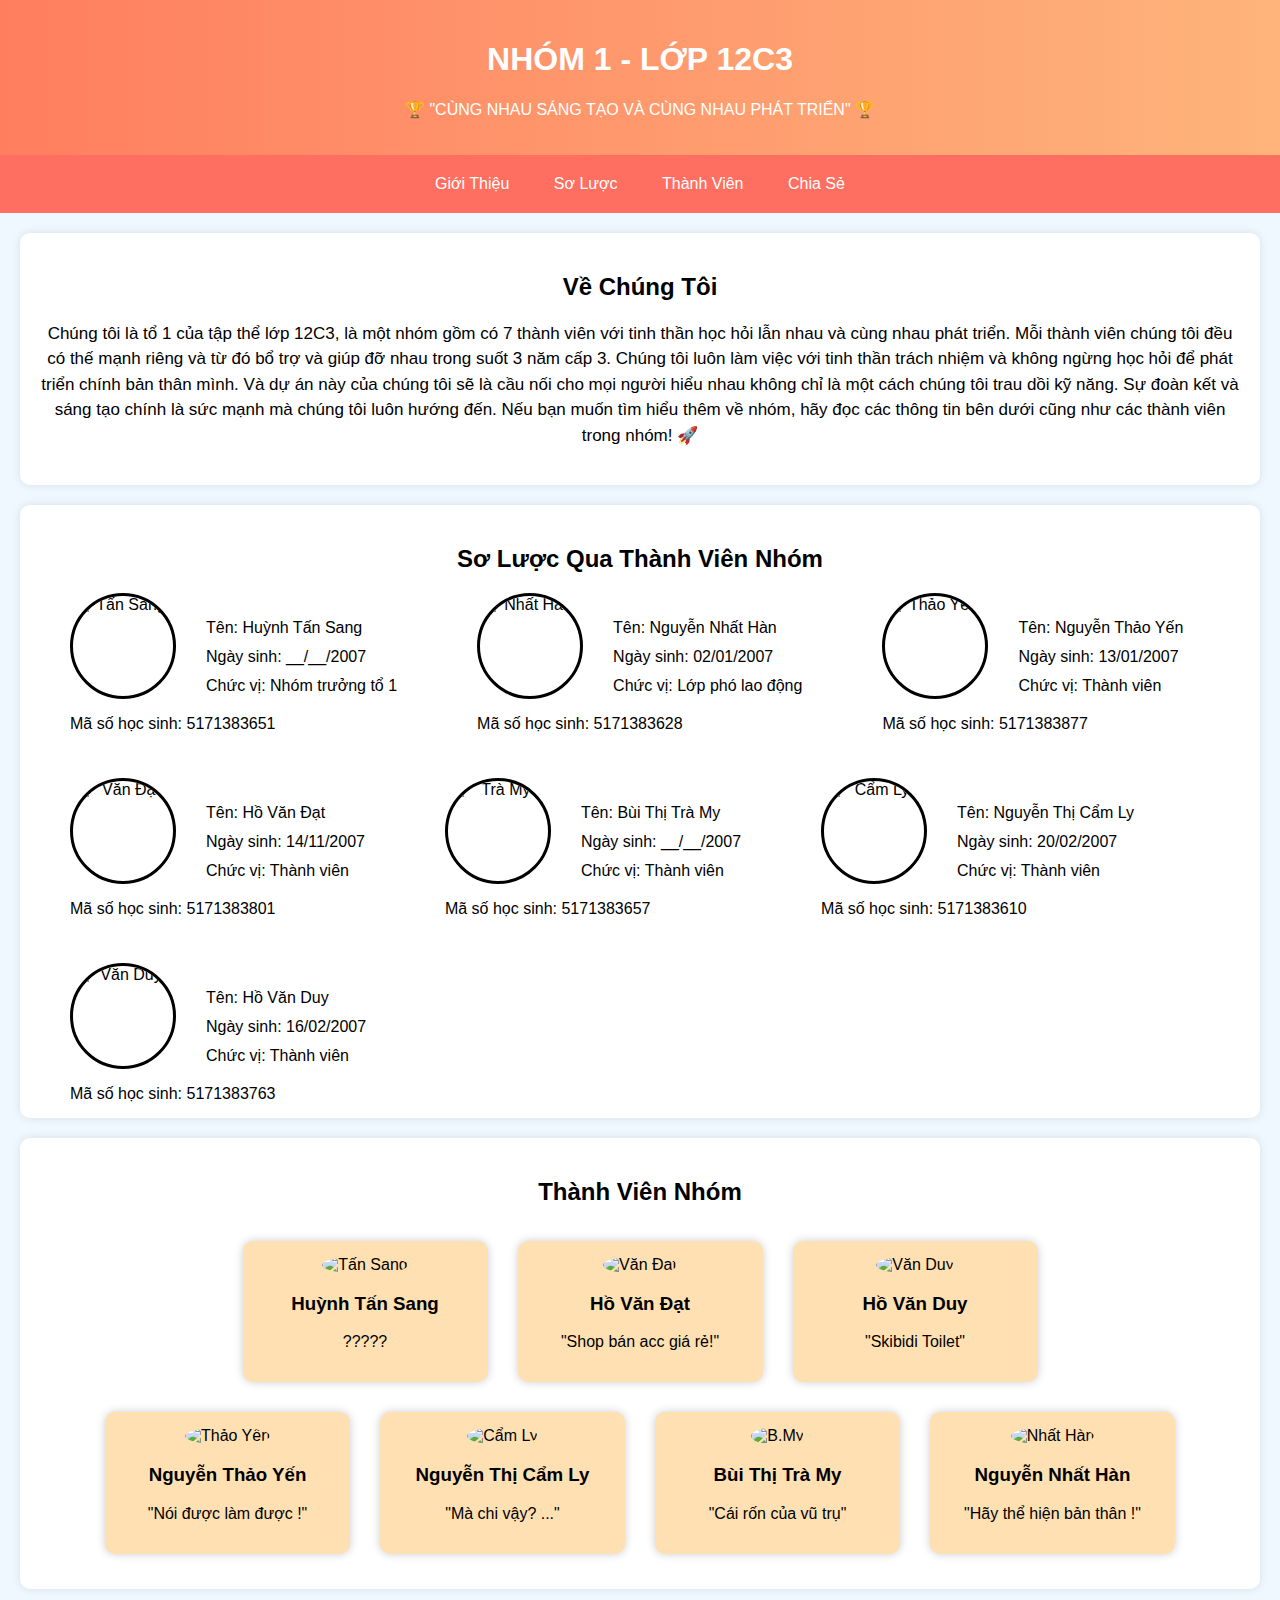
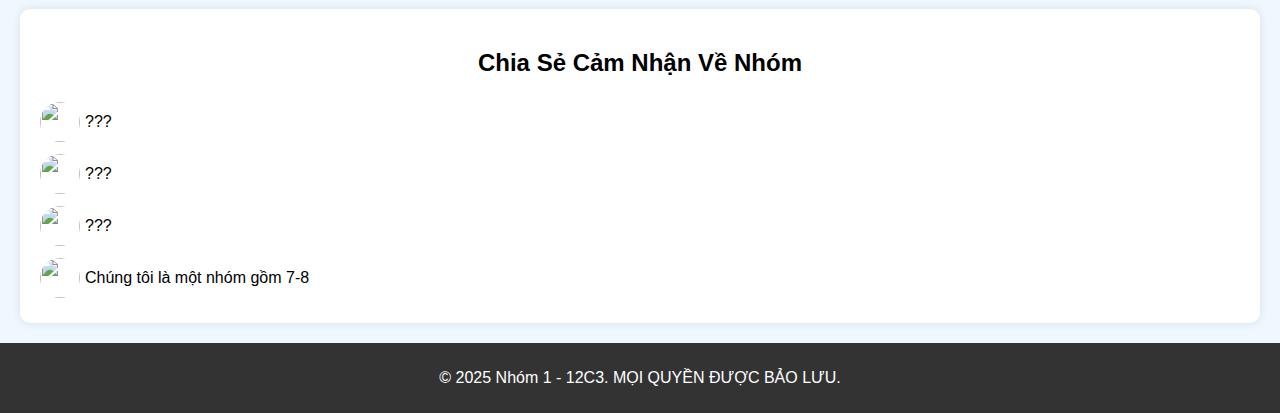
==== index.html @ 2940760e "first commit" ====
<!DOCTYPE html>
<html lang="vi">
<head>
    <meta charset="UTF-8">
    <meta name="viewport" content="width=device-width, initial-scale=1.0">
    <title>Group 1 // 12C3</title>
    <link rel="stylesheet" href="group1-12C3.css" type="text/css">
</head>
<body>
    <header>
        <h1>Nhóm 1 - Lớp 12C3</h1>
        <p>🏆 "Cùng nhau sáng tạo và cùng nhau phát triển" 🏆</p>
    </header>
    
    <nav>
        <a href="#about">Giới Thiệu</a>
        <a href="#inclue">Sơ Lược</a>
        <a href="#team">Thành Viên</a>
        <a href="#contact">Chia Sẻ</a>
    </nav>
    
    <section id="about" class="about">
        <h2>Về Chúng Tôi</h2>
        <p style="line-height: 1.5; font-size: 17px;">Chúng tôi là tổ 1 của tập thể lớp 12C3, là một nhóm gồm có 7 thành viên với tinh thần học hỏi lẫn nhau và cùng nhau phát triển. Mỗi thành viên chúng tôi đều có thế mạnh riêng và từ đó bổ trợ và giúp đỡ nhau trong suốt 3 năm cấp 3. Chúng tôi luôn làm việc với tinh thần trách nhiệm và không ngừng học hỏi để phát triển chính bản thân mình. Và dự án này của chúng tôi sẽ là cầu nối cho mọi người hiểu nhau không chỉ là một cách chúng tôi trau dồi kỹ năng. Sự đoàn kết và sáng tạo chính là sức mạnh mà chúng tôi luôn hướng đến. Nếu bạn muốn tìm hiểu thêm về nhóm, hãy đọc các thông tin bên dưới cũng như các thành viên trong nhóm! 🚀</p>
    </section>

    <section id="inclue" class="inclue">
        <h2>Sơ Lược Qua Thành Viên Nhóm</h2>
        <div class="hmm">
            <div>
                <span class="review">
                    <img src="https://tse1.explicit.bing.net/th?id=OIP.ZoxrkZKREKVwJdH3qLUA7QHaIl&pid=Api&P=0&h=220" alt="Tấn Sang">
                    <span>
                        <p>Tên: Huỳnh Tấn Sang</p>
                        <p>Ngày sinh: __/__/2007</p>
                        <p>Chức vị: Nhóm trưởng tổ 1</p>
                    </span>
                </span>
                <p>Mã số học sinh: 5171383651</p>
            </div>
            <div>
                <span class="review">
                    <img src="https://tse1.explicit.bing.net/th?id=OIP.ZoxrkZKREKVwJdH3qLUA7QHaIl&pid=Api&P=0&h=220" alt="Nhất Hàn">
                    <span>
                        <p>Tên: Nguyễn Nhất Hàn</p>
                        <p>Ngày sinh: 02/01/2007</p>
                        <p>Chức vị: Lớp phó lao động</p>
                    </span>
                </span>
                <p>Mã số học sinh: 5171383628</p>
            </div>
            <div>
                <span class="review">
                    <img src="https://i.imgur.com/GFzqJyd.jpeg" alt="Thảo Yến">
                    <span>
                        <p>Tên: Nguyễn Thảo Yến</p>
                        <p>Ngày sinh: 13/01/2007</p>
                        <p>Chức vị: Thành viên</p>
                    </span>
                </span>
                <p>Mã số học sinh: 5171383877</p>
            </div>
            <div>
                <span class="review">
                    <img src="https://i.imgur.com/sIFCKgs.jpeg" alt="Văn Đạt">
                    <span>
                        <p>Tên: Hồ Văn Đạt</p>
                        <p>Ngày sinh: 14/11/2007</p>
                        <p>Chức vị: Thành viên</p>
                    </span>
                </span>
                <p>Mã số học sinh: 5171383801</p>
            </div>
            <div>
                <span class="review">
                    <img src="https://tse1.explicit.bing.net/th?id=OIP.ZoxrkZKREKVwJdH3qLUA7QHaIl&pid=Api&P=0&h=220" alt="Trà My">
                    <span>
                        <p>Tên: Bùi Thị Trà My</p>
                        <p>Ngày sinh: __/__/2007</p>
                        <p>Chức vị: Thành viên</p>
                    </span>
                </span>
                <p>Mã số học sinh: 5171383657</p>
            </div>
            <div>
                <span class="review">
                    <img src="https://scontent.fdad3-5.fna.fbcdn.net/v/t39.30808-1/438299394_956903589325408_3632387264241932060_n.jpg?stp=dst-jpg_s200x200_tt6&_nc_cat=106&ccb=1-7&_nc_sid=e99d92&_nc_eui2=AeHhdEPE85pvPix6072ZJxBIPnGK09QyXyU-cYrT1DJfJQBRwZqSbvweebyw9VT52QzZVKU_0D2ezoB_rWJIuOp8&_nc_ohc=GG8EM2JsjXMQ7kNvgHW-asb&_nc_oc=AdjYWn9nAF2Kjp_C8GW2SioKQ1AHl4J5PsO-plEOlIW_HByOHw45-qCV49OlvYjsgzI&_nc_zt=24&_nc_ht=scontent.fdad3-5.fna&_nc_gid=ARVnpNqllWF8M_7HKTbglPg&oh=00_AYAL-2sSP6qo4XZTW6f8I3z-tzhHNuHJtnEPp9DsHMU7YQ&oe=67B730A4" alt="Cẩm Ly">
                    <span>
                        <p>Tên: Nguyễn Thị Cẩm Ly</p>
                        <p>Ngày sinh: 20/02/2007</p>
                        <p>Chức vị: Thành viên</p>
                    </span>
                </span>
                <p>Mã số học sinh: 5171383610</p>
            </div>
            <div>
                <span class="review">
                    <img src="https://tse1.explicit.bing.net/th?id=OIP.ZoxrkZKREKVwJdH3qLUA7QHaIl&pid=Api&P=0&h=220" alt="Văn Duy">
                    <span>
                        <p>Tên: Hồ Văn Duy</p>
                        <p>Ngày sinh: 16/02/2007</p>
                        <p>Chức vị: Thành viên</p>
                    </span>
                </span>
                <p>Mã số học sinh: 5171383763</p>
            </div>
        </div>
    </section>
    
    <section id="team" class="team">
        <h2>Thành Viên Nhóm</h2>
        <!-- Thành viên bàn trên -->
        <div class="team-container">
            <div class="member">
                <img src="https://tse1.explicit.bing.net/th?id=OIP.ZoxrkZKREKVwJdH3qLUA7QHaIl&pid=Api&P=0&h=220" alt="Tấn Sang">
                <h3>Huỳnh Tấn Sang</h3>
                <p>?????</p>
            </div>
            <a href="V.Dat-12C3\index.html"><div class="member">
                <img src="https://i.imgur.com/sIFCKgs.jpeg" alt="Văn Đạt">
                <h3>Hồ Văn Đạt</h3>
                <p>"Shop bán acc giá rẻ!"</p>
            </a></div>
            <a href="V.Duy-12C3\index.html"><div class="member">
                <img src="https://tse1.explicit.bing.net/th?id=OIP.ZoxrkZKREKVwJdH3qLUA7QHaIl&pid=Api&P=0&h=220" alt="Văn Duy">
                <h3>Hồ Văn Duy</h3>
                <p>"Skibidi Toilet"</p>
            <a></div>
            <!-- Thành viên bàn dưới -->
            <div class="team-container">
                <a href="T.Yen-12C3/index.html"><div class="member">
                    <img src="https://i.imgur.com/GFzqJyd.jpeg" alt="Thảo Yến">
                    <h3>Nguyễn Thảo Yến</h3>
                    <p>"Nói được làm được !"</p>
                </a></div>
                <a href="C.Ly-12C3/index.html"><div class="member">
                    <img src="https://scontent.fdad3-5.fna.fbcdn.net/v/t39.30808-1/438299394_956903589325408_3632387264241932060_n.jpg?stp=dst-jpg_s200x200_tt6&_nc_cat=106&ccb=1-7&_nc_sid=e99d92&_nc_eui2=AeHhdEPE85pvPix6072ZJxBIPnGK09QyXyU-cYrT1DJfJQBRwZqSbvweebyw9VT52QzZVKU_0D2ezoB_rWJIuOp8&_nc_ohc=GG8EM2JsjXMQ7kNvgHW-asb&_nc_oc=AdjYWn9nAF2Kjp_C8GW2SioKQ1AHl4J5PsO-plEOlIW_HByOHw45-qCV49OlvYjsgzI&_nc_zt=24&_nc_ht=scontent.fdad3-5.fna&_nc_gid=ARVnpNqllWF8M_7HKTbglPg&oh=00_AYAL-2sSP6qo4XZTW6f8I3z-tzhHNuHJtnEPp9DsHMU7YQ&oe=67B730A4" alt="Cẩm Ly">
                    <h3>Nguyễn Thị Cẩm Ly</h3>
                    <p>"Mà chi vậy? ..."</p>
                </a></div>
                <div class="member">
                    <img src="https://tse1.explicit.bing.net/th?id=OIP.ZoxrkZKREKVwJdH3qLUA7QHaIl&pid=Api&P=0&h=220" alt="B.My">
                    <h3>Bùi Thị Trà My</h3>
                    <p>"Cái rốn của vũ trụ"</p>
                </div>
                <div class="member">
                    <img src="https://tse1.explicit.bing.net/th?id=OIP.ZoxrkZKREKVwJdH3qLUA7QHaIl&pid=Api&P=0&h=220" alt="Nhất Hàn">
                    <h3>Nguyễn Nhất Hàn</h3>
                    <p>"Hãy thể hiện bản thân !"</p>
                </div>
        </div>
    </section>
    
    <section id="contact" class="contact">
        <h2>Chia Sẻ Cảm Nhận Về Nhóm</h2>
        <span class="test">
            <img src="https://i.imgur.com/sIFCKgs.jpeg">
            <p> ??? </p>
        </span>
        <span class="test">
            <img src="https://i.imgur.com/sIFCKgs.jpeg">
            <p> ??? </p>
        </span>
        <span class="test">
            <img src="https://i.imgur.com/sIFCKgs.jpeg">
            <p> ??? </p>
        </span>
        <span class="test">
            <img src="https://i.imgur.com/sIFCKgs.jpeg">
            <p> Chúng tôi là một nhóm gồm 7-8</p>
        </span>
    </section>
    
    <footer>
        <p>&copy; 2025 Nhóm 1 - 12C3. MỌI QUYỀN ĐƯỢC BẢO LƯU.</p>
    </footer>
</body>
</html>
---- group1-12C3.css ----
body {
    font-family: Arial, sans-serif;
    margin: 0;
    padding: 0;
    text-align: center;
    background-color: #f0f8ff;
}
header {
    background: linear-gradient(to right, #ff7e5f, #feb47b);
    color: white;
    padding: 20px;
    text-transform: uppercase;
}
nav {
    background: #ff6f61;
    padding: 10px 0;
    text-align: center;
}
nav a {
    color: white;
    text-decoration: none;
    padding: 10px 20px;
    display: inline-block;
}
nav a:hover {
    background: #e94e38;
}
.about, .inclue, .team, .contact {
    margin: 20px;
    padding: 20px;
    background: #ffffff;
    border-radius: 10px;
    box-shadow: 0 0 10px rgba(0, 0, 0, 0.1);
}
.inclue p {
    text-align: left;
    text-indent: 10px;
    margin-left: 20px;
    margin-bottom: -5px;
}
.hmm {
    display: flex;
    flex-wrap: wrap;
    gap: 50px;
}
.review {
    display: flex;
    align-items: center;
    gap: 0px;
}
.review img {
    margin-left: 30px;
    width: 100px;
    height: 100px;
    border-radius: 50%;
    border: 3px solid black;
}
.team-container {
    display: flex;
    flex-wrap: wrap;
    justify-content: center;
}
.member {
    width: 215px;
    height: 200;
    margin: 15px;
    padding: 15px;
    background: #ffe0b2;
    border-radius: 10px;
    box-shadow: 0 0 10px rgba(0, 0, 0, 0.2);
    transition: transform 0.3s, box-shadow 0.3s;
    word-wrap: break-word;
    overflow-wrap: break-word;
}
.member a {
    color: black;
    text-decoration: none;
}
.member:hover {
    transform: scale(1.05);
    box-shadow: 0 0 15px rgba(0, 0, 0, 0.3);
}
.member img {
    width: 150px;
    height: 150px;
    border-radius: 50%;
    object-fit: cover;
}
.test {
    display: flex;
    align-items: center;
    gap: 5px;
    margin-top: 2px;
}
.test img {
    border-radius: 50%;
    width: 40px;
    height: 40px;
}
footer {
    background: #333;
    color: white;
    padding: 10px;
    margin-top: 20px;
}
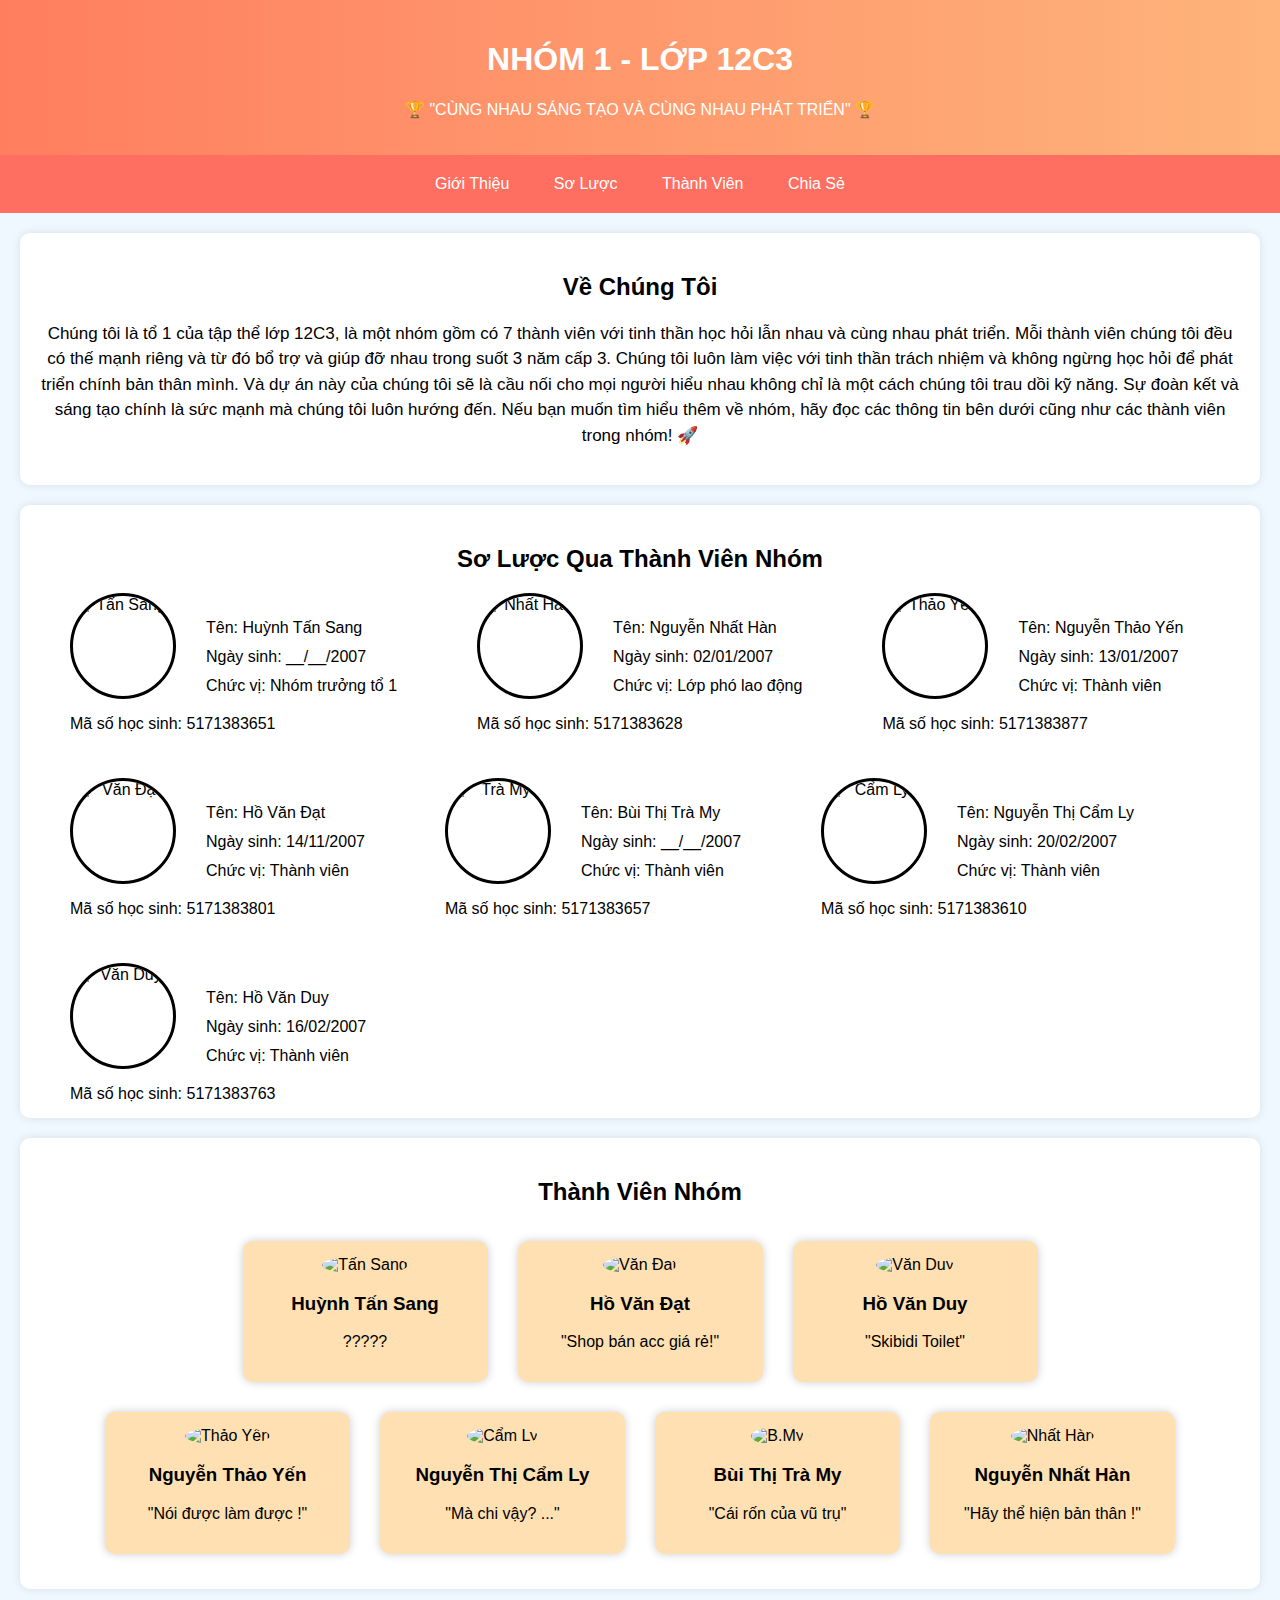
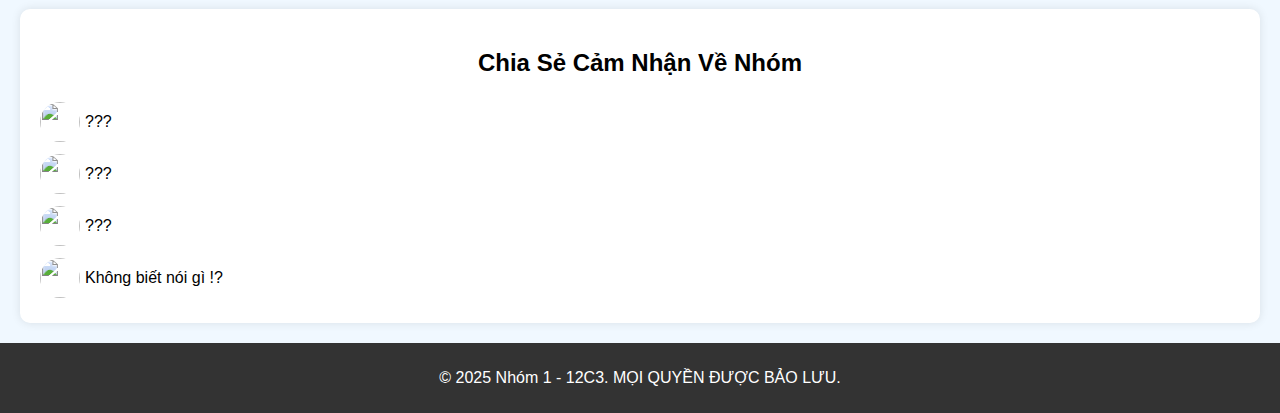
==== commit f7f87c3f: "test file" ====
--- a/index.html
+++ b/index.html
@@ -167,7 +167,7 @@
         </span>
         <span class="test">
             <img src="https://i.imgur.com/sIFCKgs.jpeg">
-            <p> Chúng tôi là một nhóm gồm 7-8</p>
+            <p> Không biết nói gì !? </p>
         </span>
     </section>
     
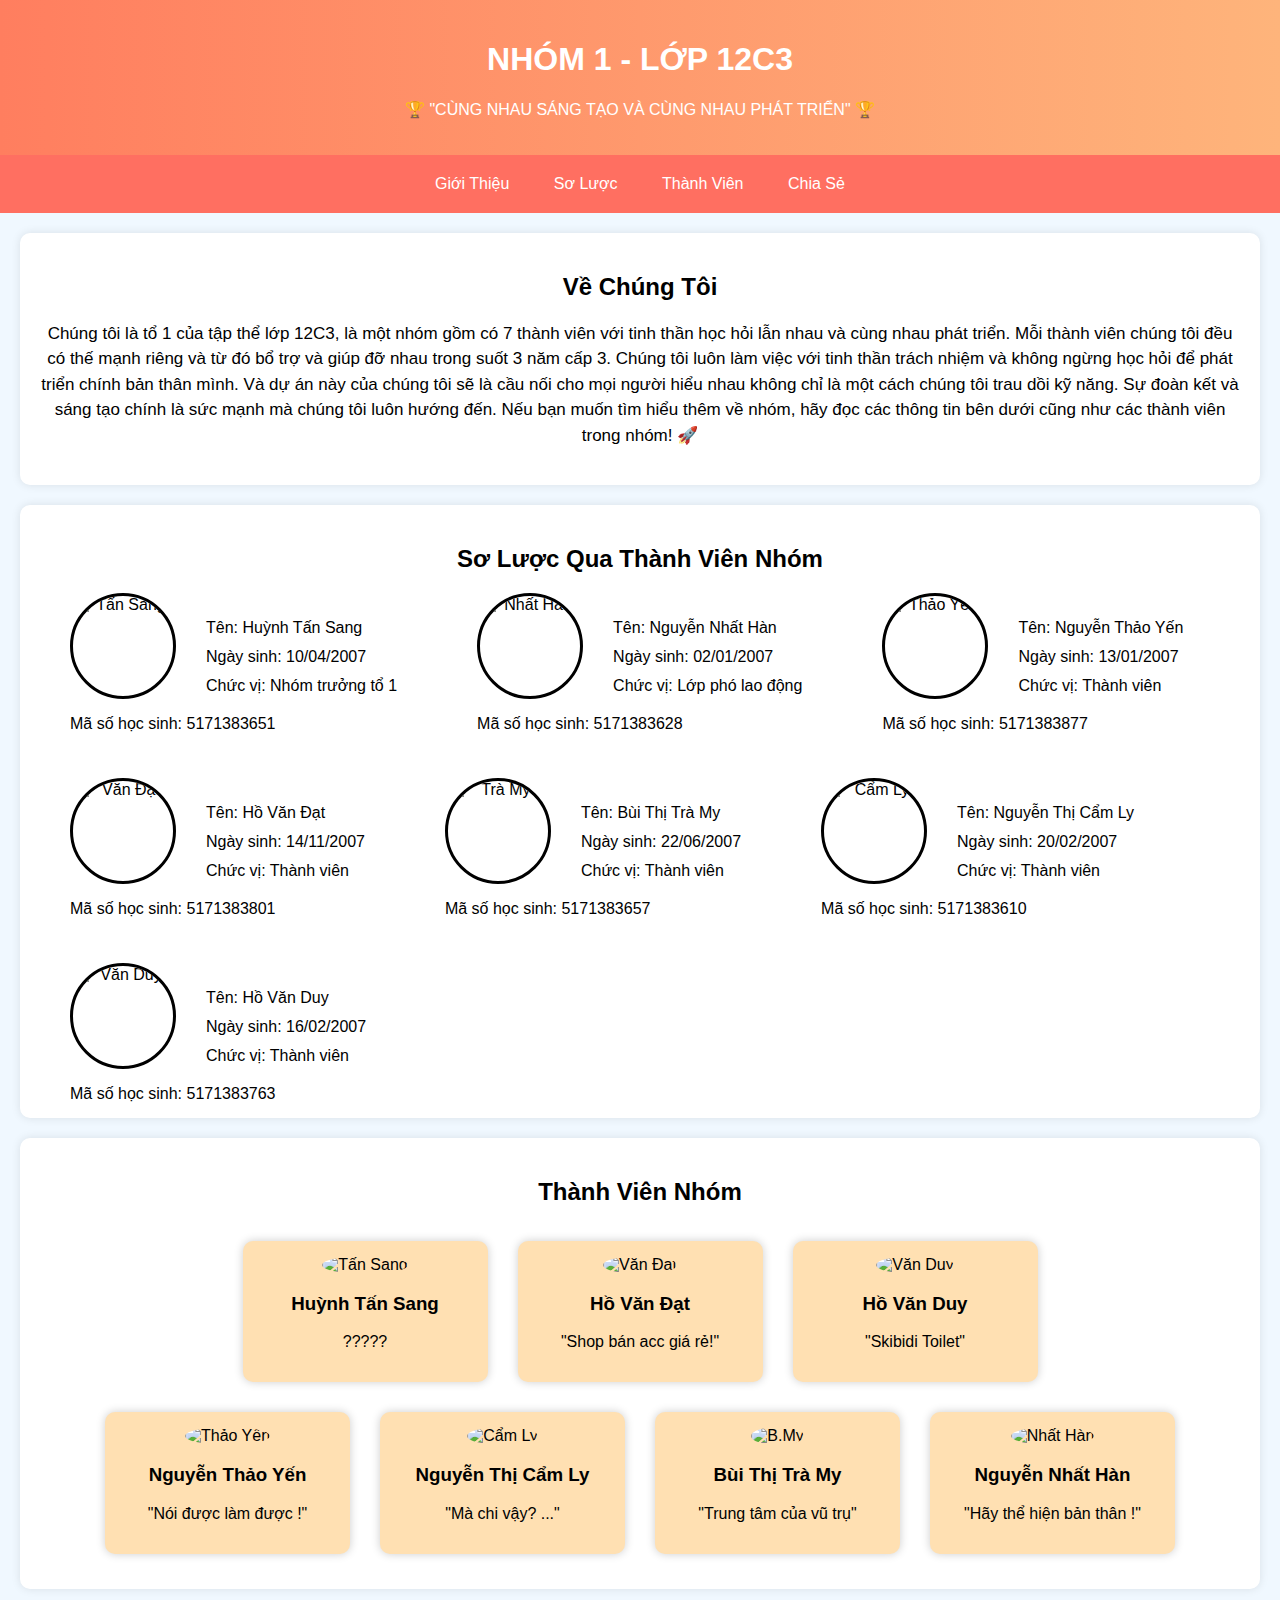
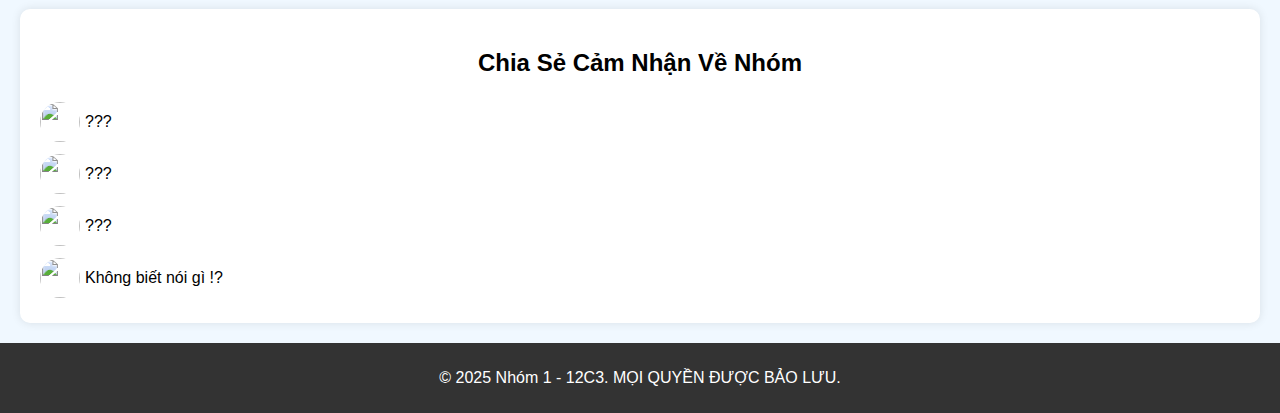
==== commit 53722c08: "big edit 1" ====
--- a/index.html
+++ b/index.html
@@ -29,10 +29,10 @@
         <div class="hmm">
             <div>
                 <span class="review">
-                    <img src="https://tse1.explicit.bing.net/th?id=OIP.ZoxrkZKREKVwJdH3qLUA7QHaIl&pid=Api&P=0&h=220" alt="Tấn Sang">
+                    <img src="https://i.imgur.com/5Y4iOHl.jpeg" alt="Tấn Sang">
                     <span>
                         <p>Tên: Huỳnh Tấn Sang</p>
-                        <p>Ngày sinh: __/__/2007</p>
+                        <p>Ngày sinh: 10/04/2007</p>
                         <p>Chức vị: Nhóm trưởng tổ 1</p>
                     </span>
                 </span>
@@ -40,7 +40,7 @@
             </div>
             <div>
                 <span class="review">
-                    <img src="https://tse1.explicit.bing.net/th?id=OIP.ZoxrkZKREKVwJdH3qLUA7QHaIl&pid=Api&P=0&h=220" alt="Nhất Hàn">
+                    <img src="https://i.imgur.com/0aXuSOQ.jpeg" alt="Nhất Hàn">
                     <span>
                         <p>Tên: Nguyễn Nhất Hàn</p>
                         <p>Ngày sinh: 02/01/2007</p>
@@ -73,10 +73,10 @@
             </div>
             <div>
                 <span class="review">
-                    <img src="https://tse1.explicit.bing.net/th?id=OIP.ZoxrkZKREKVwJdH3qLUA7QHaIl&pid=Api&P=0&h=220" alt="Trà My">
+                    <img src="https://i.imgur.com/nDV924K.jpeg" alt="Trà My">
                     <span>
                         <p>Tên: Bùi Thị Trà My</p>
-                        <p>Ngày sinh: __/__/2007</p>
+                        <p>Ngày sinh: 22/06/2007</p>
                         <p>Chức vị: Thành viên</p>
                     </span>
                 </span>
@@ -95,7 +95,7 @@
             </div>
             <div>
                 <span class="review">
-                    <img src="https://tse1.explicit.bing.net/th?id=OIP.ZoxrkZKREKVwJdH3qLUA7QHaIl&pid=Api&P=0&h=220" alt="Văn Duy">
+                    <img src="https://i.imgur.com/9iqfGmM_d.webp?maxwidth=760&fidelity=grand" alt="Văn Duy">
                     <span>
                         <p>Tên: Hồ Văn Duy</p>
                         <p>Ngày sinh: 16/02/2007</p>
@@ -112,7 +112,7 @@
         <!-- Thành viên bàn trên -->
         <div class="team-container">
             <div class="member">
-                <img src="https://tse1.explicit.bing.net/th?id=OIP.ZoxrkZKREKVwJdH3qLUA7QHaIl&pid=Api&P=0&h=220" alt="Tấn Sang">
+                <img src="https://i.imgur.com/6bOO5b4.jpeg" alt="Tấn Sang">
                 <h3>Huỳnh Tấn Sang</h3>
                 <p>?????</p>
             </div>
@@ -122,7 +122,7 @@
                 <p>"Shop bán acc giá rẻ!"</p>
             </a></div>
             <a href="V.Duy-12C3\index.html"><div class="member">
-                <img src="https://tse1.explicit.bing.net/th?id=OIP.ZoxrkZKREKVwJdH3qLUA7QHaIl&pid=Api&P=0&h=220" alt="Văn Duy">
+                <img src="https://icon-library.com/images/google-login-icon/google-login-icon-0.jpg" alt="Văn Duy">
                 <h3>Hồ Văn Duy</h3>
                 <p>"Skibidi Toilet"</p>
             <a></div>
@@ -138,16 +138,16 @@
                     <h3>Nguyễn Thị Cẩm Ly</h3>
                     <p>"Mà chi vậy? ..."</p>
                 </a></div>
-                <div class="member">
-                    <img src="https://tse1.explicit.bing.net/th?id=OIP.ZoxrkZKREKVwJdH3qLUA7QHaIl&pid=Api&P=0&h=220" alt="B.My">
+                <a href="B.My-12C3/index.html"><div class="member">
+                    <img src="https://i.imgur.com/nDV924K.jpeg" alt="B.My">
                     <h3>Bùi Thị Trà My</h3>
-                    <p>"Cái rốn của vũ trụ"</p>
-                </div>
-                <div class="member">
-                    <img src="https://tse1.explicit.bing.net/th?id=OIP.ZoxrkZKREKVwJdH3qLUA7QHaIl&pid=Api&P=0&h=220" alt="Nhất Hàn">
+                    <p>"Trung tâm của vũ trụ"</p>
+                </a></div>
+                <a href="N.Han-12C3/index.html"><div class="member">
+                    <img src="https://i.imgur.com/RPeulFf.jpeg" alt="Nhất Hàn">
                     <h3>Nguyễn Nhất Hàn</h3>
                     <p>"Hãy thể hiện bản thân !"</p>
-                </div>
+                </a></div>
         </div>
     </section>
     
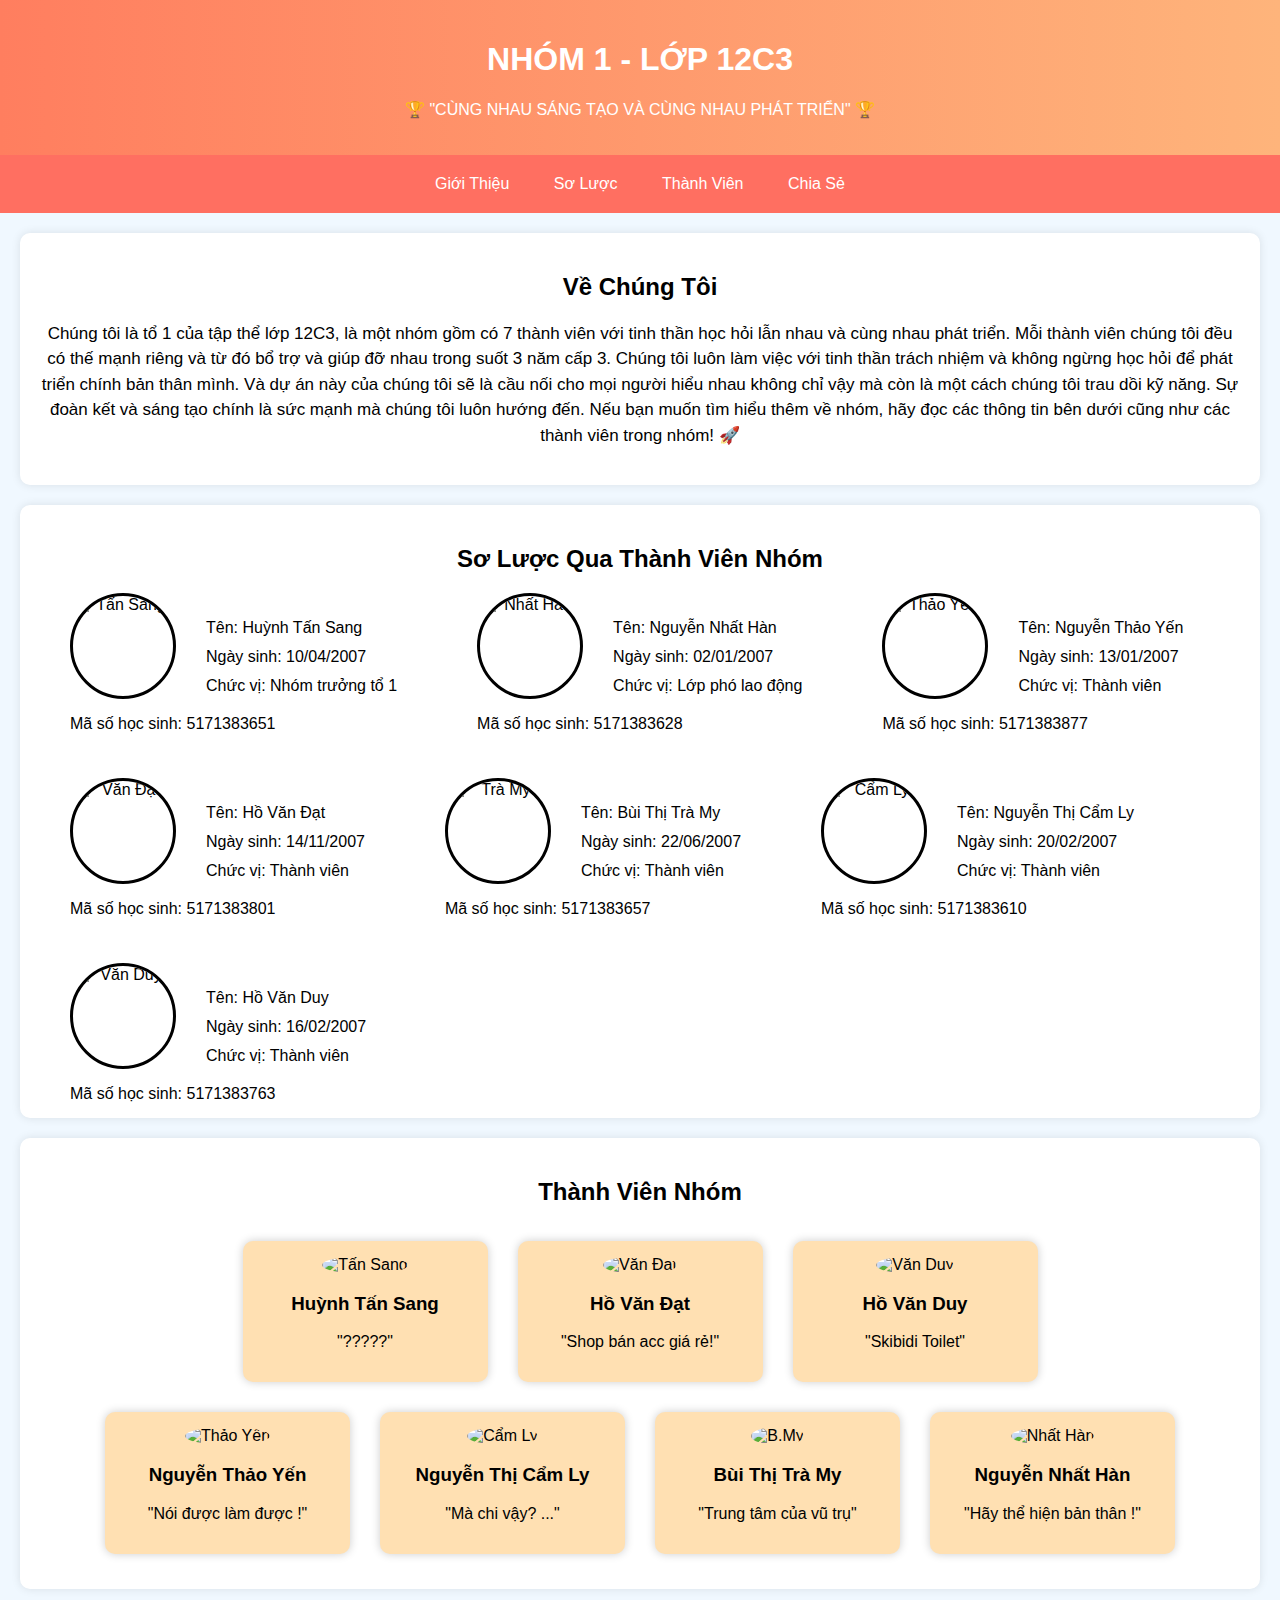
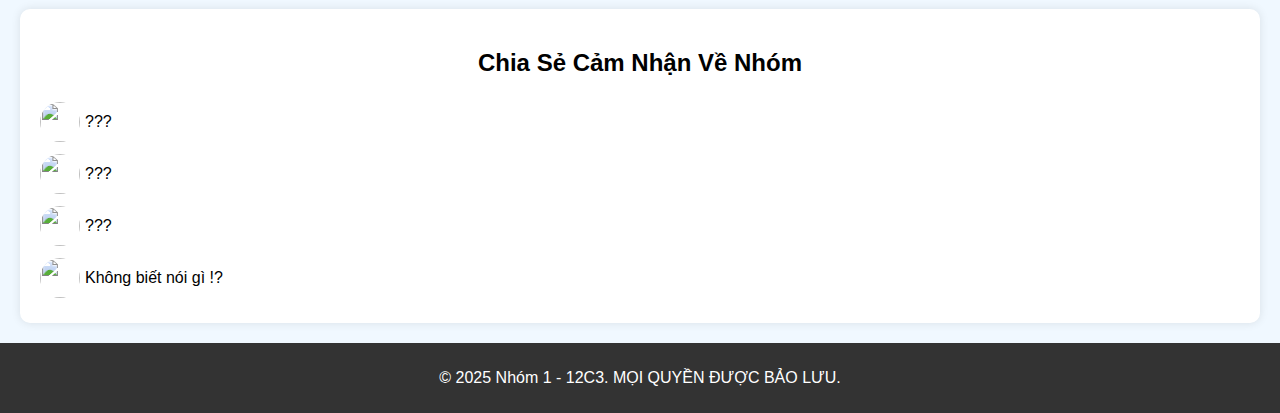
==== commit 0a45cbea: "last commit" ====
--- a/index.html
+++ b/index.html
@@ -21,7 +21,7 @@
     
     <section id="about" class="about">
         <h2>Về Chúng Tôi</h2>
-        <p style="line-height: 1.5; font-size: 17px;">Chúng tôi là tổ 1 của tập thể lớp 12C3, là một nhóm gồm có 7 thành viên với tinh thần học hỏi lẫn nhau và cùng nhau phát triển. Mỗi thành viên chúng tôi đều có thế mạnh riêng và từ đó bổ trợ và giúp đỡ nhau trong suốt 3 năm cấp 3. Chúng tôi luôn làm việc với tinh thần trách nhiệm và không ngừng học hỏi để phát triển chính bản thân mình. Và dự án này của chúng tôi sẽ là cầu nối cho mọi người hiểu nhau không chỉ là một cách chúng tôi trau dồi kỹ năng. Sự đoàn kết và sáng tạo chính là sức mạnh mà chúng tôi luôn hướng đến. Nếu bạn muốn tìm hiểu thêm về nhóm, hãy đọc các thông tin bên dưới cũng như các thành viên trong nhóm! 🚀</p>
+        <p style="line-height: 1.5; font-size: 17px;">Chúng tôi là tổ 1 của tập thể lớp 12C3, là một nhóm gồm có 7 thành viên với tinh thần học hỏi lẫn nhau và cùng nhau phát triển. Mỗi thành viên chúng tôi đều có thế mạnh riêng và từ đó bổ trợ và giúp đỡ nhau trong suốt 3 năm cấp 3. Chúng tôi luôn làm việc với tinh thần trách nhiệm và không ngừng học hỏi để phát triển chính bản thân mình. Và dự án này của chúng tôi sẽ là cầu nối cho mọi người hiểu nhau không chỉ vậy mà còn là một cách chúng tôi trau dồi kỹ năng. Sự đoàn kết và sáng tạo chính là sức mạnh mà chúng tôi luôn hướng đến. Nếu bạn muốn tìm hiểu thêm về nhóm, hãy đọc các thông tin bên dưới cũng như các thành viên trong nhóm! 🚀</p>
     </section>
 
     <section id="inclue" class="inclue">
@@ -111,11 +111,11 @@
         <h2>Thành Viên Nhóm</h2>
         <!-- Thành viên bàn trên -->
         <div class="team-container">
-            <div class="member">
+            <a href="T.Sang-12C3/index.html"><div class="member">
                 <img src="https://i.imgur.com/6bOO5b4.jpeg" alt="Tấn Sang">
                 <h3>Huỳnh Tấn Sang</h3>
-                <p>?????</p>
-            </div>
+                <p>"?????"</p>
+            </a></div>
             <a href="V.Dat-12C3\index.html"><div class="member">
                 <img src="https://i.imgur.com/sIFCKgs.jpeg" alt="Văn Đạt">
                 <h3>Hồ Văn Đạt</h3>
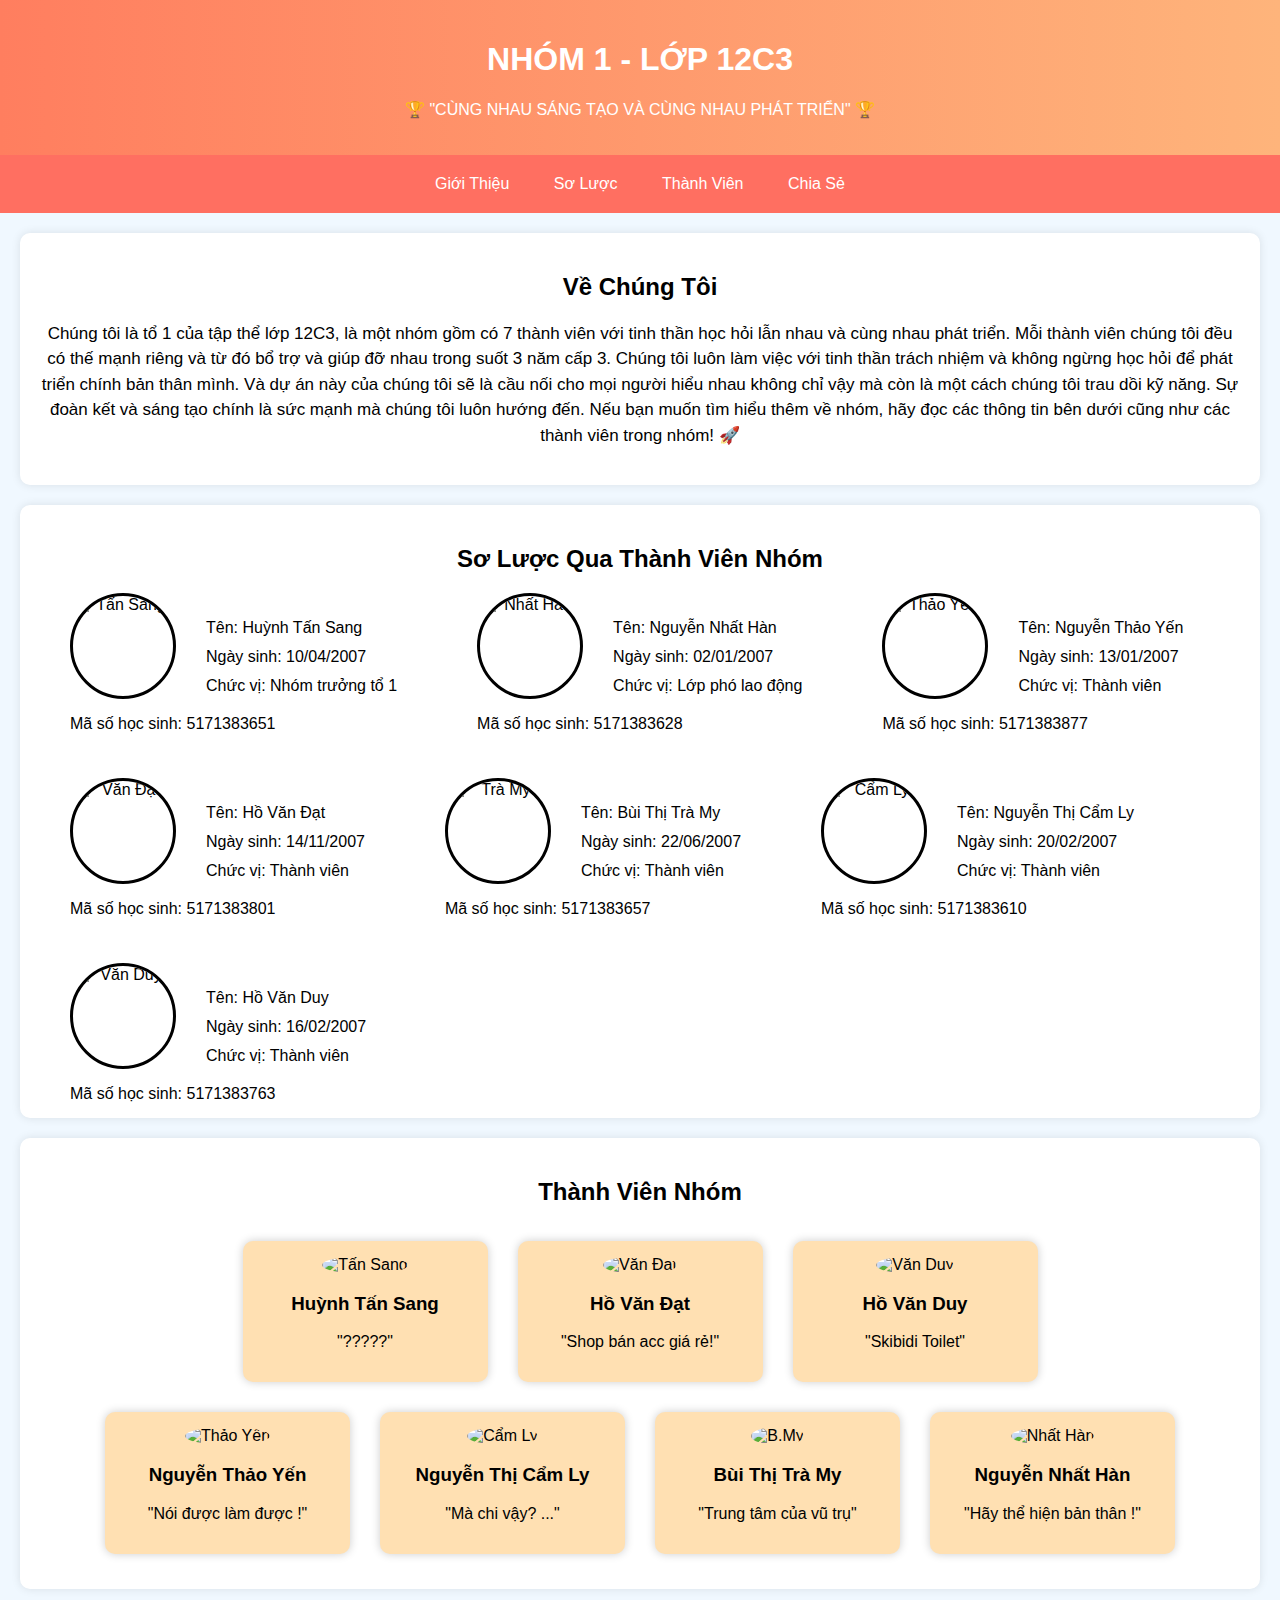
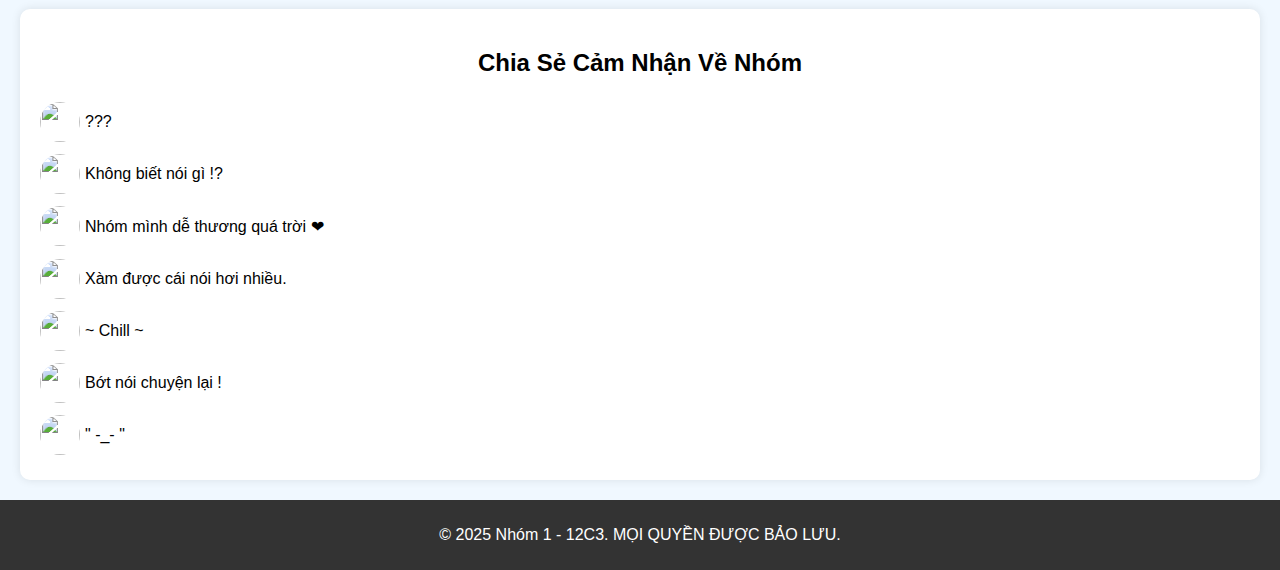
==== commit bb8e755d: "last edit" ====
--- a/index.html
+++ b/index.html
@@ -158,16 +158,28 @@
             <p> ??? </p>
         </span>
         <span class="test">
-            <img src="https://i.imgur.com/sIFCKgs.jpeg">
-            <p> ??? </p>
+            <img src="https://scontent.fdad3-5.fna.fbcdn.net/v/t39.30808-1/438299394_956903589325408_3632387264241932060_n.jpg?stp=dst-jpg_s200x200_tt6&_nc_cat=106&ccb=1-7&_nc_sid=e99d92&_nc_eui2=AeHhdEPE85pvPix6072ZJxBIPnGK09QyXyU-cYrT1DJfJQBRwZqSbvweebyw9VT52QzZVKU_0D2ezoB_rWJIuOp8&_nc_ohc=GG8EM2JsjXMQ7kNvgHW-asb&_nc_oc=AdjYWn9nAF2Kjp_C8GW2SioKQ1AHl4J5PsO-plEOlIW_HByOHw45-qCV49OlvYjsgzI&_nc_zt=24&_nc_ht=scontent.fdad3-5.fna&_nc_gid=ARVnpNqllWF8M_7HKTbglPg&oh=00_AYAL-2sSP6qo4XZTW6f8I3z-tzhHNuHJtnEPp9DsHMU7YQ&oe=67B730A4">
+            <p> Không biết nói gì !? </p>
         </span>
         <span class="test">
-            <img src="https://i.imgur.com/sIFCKgs.jpeg">
-            <p> ??? </p>
+            <img src="https://i.imgur.com/0aXuSOQ.jpeg">
+            <p> Nhóm mình dễ thương quá trời ❤ </p>
         </span>
         <span class="test">
-            <img src="https://i.imgur.com/sIFCKgs.jpeg">
-            <p> Không biết nói gì !? </p>
+            <img src="https://i.imgur.com/nDV924K.jpeg">
+            <p> Xàm được cái nói hơi nhiều. </p>
+        </span>
+        <span class="test">
+            <img src="https://i.imgur.com/9iqfGmM_d.webp?maxwidth=760&fidelity=grand">
+            <p> ~ Chill ~ </p>
+        </span>
+        <span class="test">
+            <img src="https://i.imgur.com/5Y4iOHl.jpeg">
+            <p> Bớt nói chuyện lại ! </p>
+        </span>
+        <span class="test">
+            <img src="https://i.imgur.com/GFzqJyd.jpeg">
+            <p> " -_- " </p>
         </span>
     </section>
     
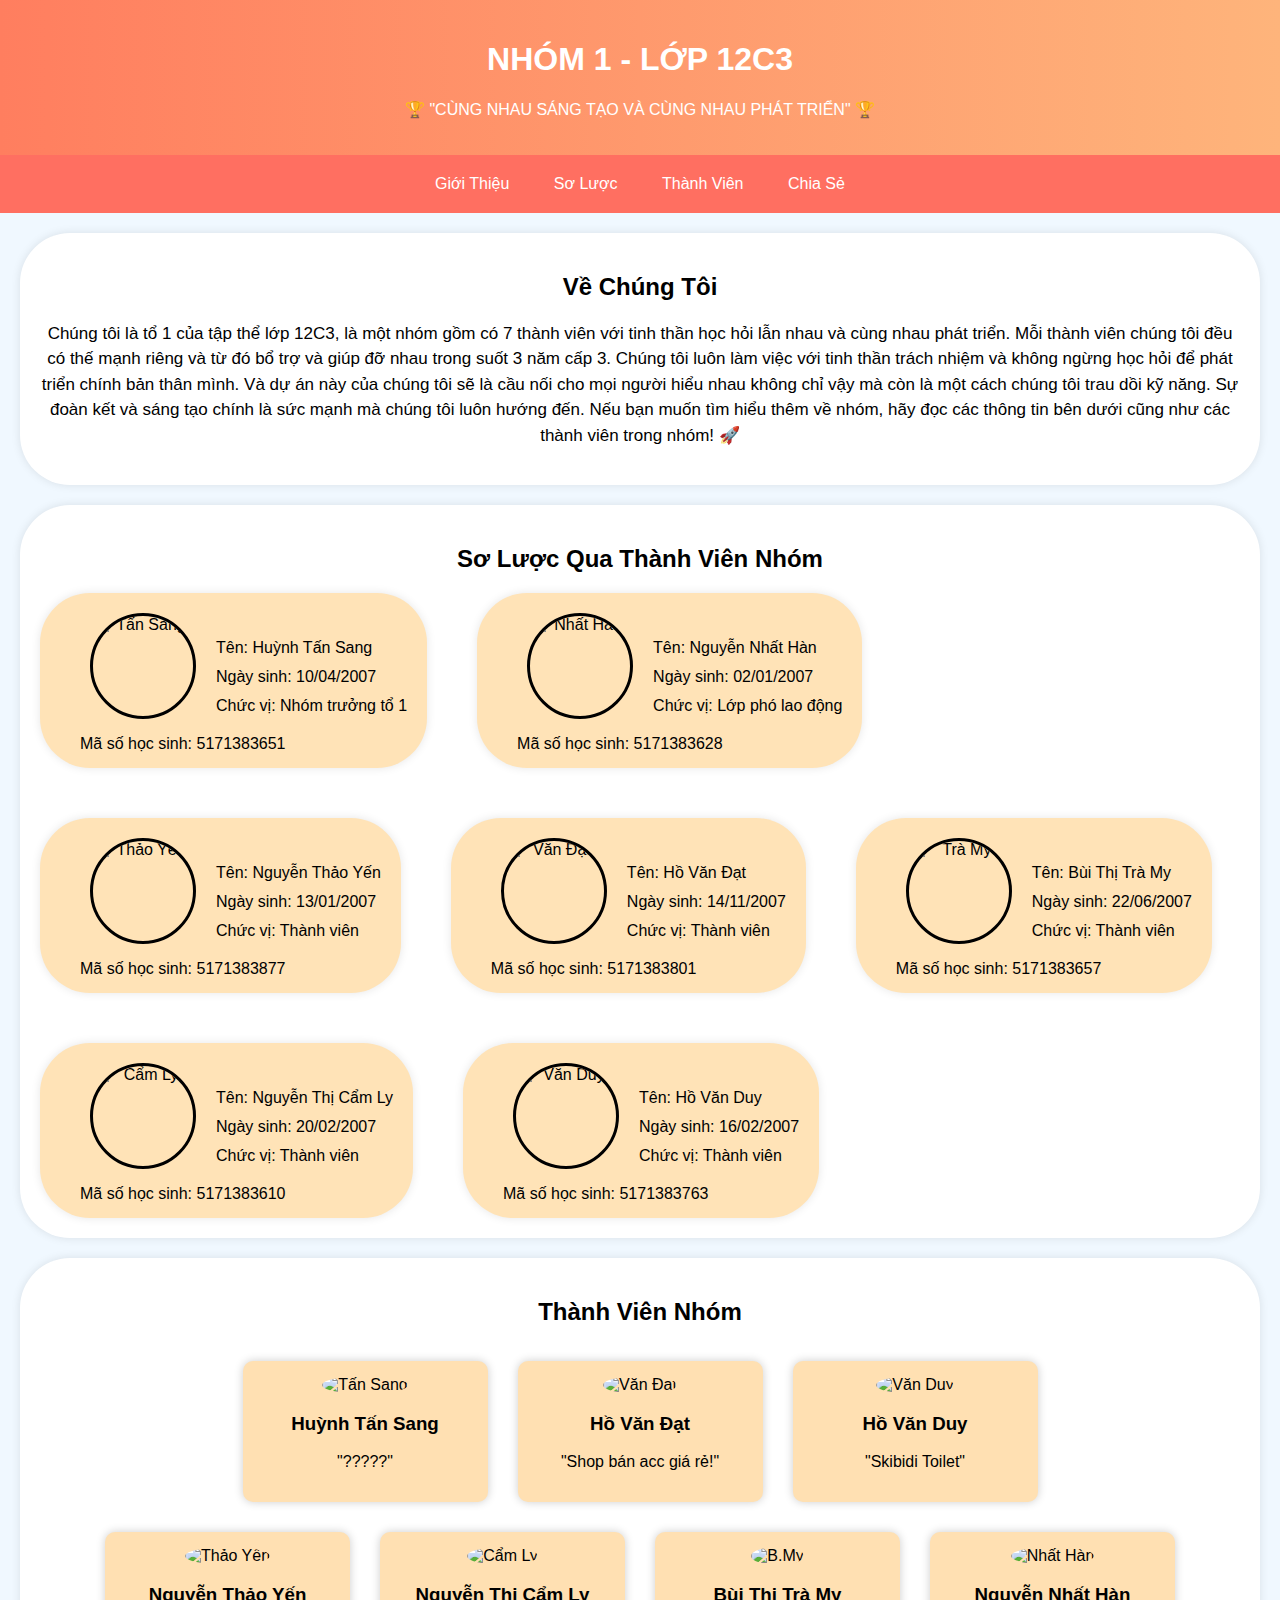
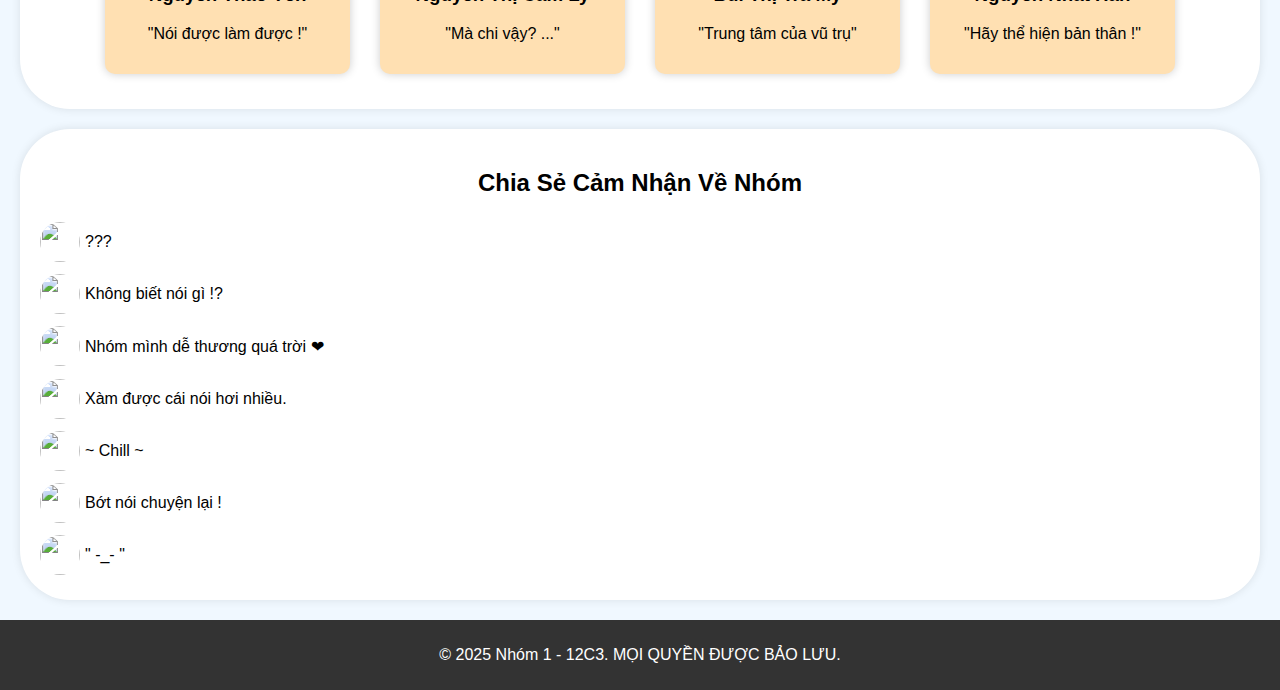
==== commit 00c36ba4: "fix file" ====
--- a/index.html
+++ b/index.html
@@ -3,7 +3,7 @@
 <head>
     <meta charset="UTF-8">
     <meta name="viewport" content="width=device-width, initial-scale=1.0">
-    <title>Group 1 // 12C3</title>
+    <title>Group 1 | 12C3</title>
     <link rel="stylesheet" href="group1-12C3.css" type="text/css">
 </head>
 <body>
@@ -27,7 +27,7 @@
     <section id="inclue" class="inclue">
         <h2>Sơ Lược Qua Thành Viên Nhóm</h2>
         <div class="hmm">
-            <div>
+            <div class="nember">
                 <span class="review">
                     <img src="https://i.imgur.com/5Y4iOHl.jpeg" alt="Tấn Sang">
                     <span>
@@ -38,7 +38,7 @@
                 </span>
                 <p>Mã số học sinh: 5171383651</p>
             </div>
-            <div>
+            <div class="nember">
                 <span class="review">
                     <img src="https://i.imgur.com/0aXuSOQ.jpeg" alt="Nhất Hàn">
                     <span>
@@ -49,7 +49,7 @@
                 </span>
                 <p>Mã số học sinh: 5171383628</p>
             </div>
-            <div>
+            <div class="nember">
                 <span class="review">
                     <img src="https://i.imgur.com/GFzqJyd.jpeg" alt="Thảo Yến">
                     <span>
@@ -60,7 +60,7 @@
                 </span>
                 <p>Mã số học sinh: 5171383877</p>
             </div>
-            <div>
+            <div class="nember">
                 <span class="review">
                     <img src="https://i.imgur.com/sIFCKgs.jpeg" alt="Văn Đạt">
                     <span>
@@ -71,7 +71,7 @@
                 </span>
                 <p>Mã số học sinh: 5171383801</p>
             </div>
-            <div>
+            <div class="nember">
                 <span class="review">
                     <img src="https://i.imgur.com/nDV924K.jpeg" alt="Trà My">
                     <span>
@@ -82,9 +82,9 @@
                 </span>
                 <p>Mã số học sinh: 5171383657</p>
             </div>
-            <div>
+            <div class="nember">
                 <span class="review">
-                    <img src="https://scontent.fdad3-5.fna.fbcdn.net/v/t39.30808-1/438299394_956903589325408_3632387264241932060_n.jpg?stp=dst-jpg_s200x200_tt6&_nc_cat=106&ccb=1-7&_nc_sid=e99d92&_nc_eui2=AeHhdEPE85pvPix6072ZJxBIPnGK09QyXyU-cYrT1DJfJQBRwZqSbvweebyw9VT52QzZVKU_0D2ezoB_rWJIuOp8&_nc_ohc=GG8EM2JsjXMQ7kNvgHW-asb&_nc_oc=AdjYWn9nAF2Kjp_C8GW2SioKQ1AHl4J5PsO-plEOlIW_HByOHw45-qCV49OlvYjsgzI&_nc_zt=24&_nc_ht=scontent.fdad3-5.fna&_nc_gid=ARVnpNqllWF8M_7HKTbglPg&oh=00_AYAL-2sSP6qo4XZTW6f8I3z-tzhHNuHJtnEPp9DsHMU7YQ&oe=67B730A4" alt="Cẩm Ly">
+                    <img src="https://i.imgur.com/OfRY7Nk.jpeg" alt="Cẩm Ly">
                     <span>
                         <p>Tên: Nguyễn Thị Cẩm Ly</p>
                         <p>Ngày sinh: 20/02/2007</p>
@@ -93,7 +93,7 @@
                 </span>
                 <p>Mã số học sinh: 5171383610</p>
             </div>
-            <div>
+            <div class="nember">
                 <span class="review">
                     <img src="https://i.imgur.com/9iqfGmM_d.webp?maxwidth=760&fidelity=grand" alt="Văn Duy">
                     <span>
@@ -134,7 +134,7 @@
                     <p>"Nói được làm được !"</p>
                 </a></div>
                 <a href="C.Ly-12C3/index.html"><div class="member">
-                    <img src="https://scontent.fdad3-5.fna.fbcdn.net/v/t39.30808-1/438299394_956903589325408_3632387264241932060_n.jpg?stp=dst-jpg_s200x200_tt6&_nc_cat=106&ccb=1-7&_nc_sid=e99d92&_nc_eui2=AeHhdEPE85pvPix6072ZJxBIPnGK09QyXyU-cYrT1DJfJQBRwZqSbvweebyw9VT52QzZVKU_0D2ezoB_rWJIuOp8&_nc_ohc=GG8EM2JsjXMQ7kNvgHW-asb&_nc_oc=AdjYWn9nAF2Kjp_C8GW2SioKQ1AHl4J5PsO-plEOlIW_HByOHw45-qCV49OlvYjsgzI&_nc_zt=24&_nc_ht=scontent.fdad3-5.fna&_nc_gid=ARVnpNqllWF8M_7HKTbglPg&oh=00_AYAL-2sSP6qo4XZTW6f8I3z-tzhHNuHJtnEPp9DsHMU7YQ&oe=67B730A4" alt="Cẩm Ly">
+                    <img src="https://i.imgur.com/OfRY7Nk.jpeg" alt="Cẩm Ly">
                     <h3>Nguyễn Thị Cẩm Ly</h3>
                     <p>"Mà chi vậy? ..."</p>
                 </a></div>
@@ -158,7 +158,7 @@
             <p> ??? </p>
         </span>
         <span class="test">
-            <img src="https://scontent.fdad3-5.fna.fbcdn.net/v/t39.30808-1/438299394_956903589325408_3632387264241932060_n.jpg?stp=dst-jpg_s200x200_tt6&_nc_cat=106&ccb=1-7&_nc_sid=e99d92&_nc_eui2=AeHhdEPE85pvPix6072ZJxBIPnGK09QyXyU-cYrT1DJfJQBRwZqSbvweebyw9VT52QzZVKU_0D2ezoB_rWJIuOp8&_nc_ohc=GG8EM2JsjXMQ7kNvgHW-asb&_nc_oc=AdjYWn9nAF2Kjp_C8GW2SioKQ1AHl4J5PsO-plEOlIW_HByOHw45-qCV49OlvYjsgzI&_nc_zt=24&_nc_ht=scontent.fdad3-5.fna&_nc_gid=ARVnpNqllWF8M_7HKTbglPg&oh=00_AYAL-2sSP6qo4XZTW6f8I3z-tzhHNuHJtnEPp9DsHMU7YQ&oe=67B730A4">
+            <img src="https://i.imgur.com/OfRY7Nk.jpeg">
             <p> Không biết nói gì !? </p>
         </span>
         <span class="test">
--- a/group1-12C3.css
+++ b/group1-12C3.css
@@ -15,6 +15,9 @@
     background: #ff6f61;
     padding: 10px 0;
     text-align: center;
+    margin: 0 auto;
+    position: sticky;
+    top: 0;
 }
 nav a {
     color: white;
@@ -24,17 +27,17 @@
 }
 nav a:hover {
     background: #e94e38;
+    border-radius: 50px;
 }
 .about, .inclue, .team, .contact {
     margin: 20px;
     padding: 20px;
     background: #ffffff;
-    border-radius: 10px;
+    border-radius: 50px;
     box-shadow: 0 0 10px rgba(0, 0, 0, 0.1);
 }
 .inclue p {
     text-align: left;
-    text-indent: 10px;
     margin-left: 20px;
     margin-bottom: -5px;
 }
@@ -42,6 +45,12 @@
     display: flex;
     flex-wrap: wrap;
     gap: 50px;
+}
+.nember {
+    padding: 20px;
+    background-color: #ffe3b7;
+    border-radius: 50px;
+    box-shadow: 0 0 10px rgba(0, 0, 0, 0.1);
 }
 .review {
     display: flex;
